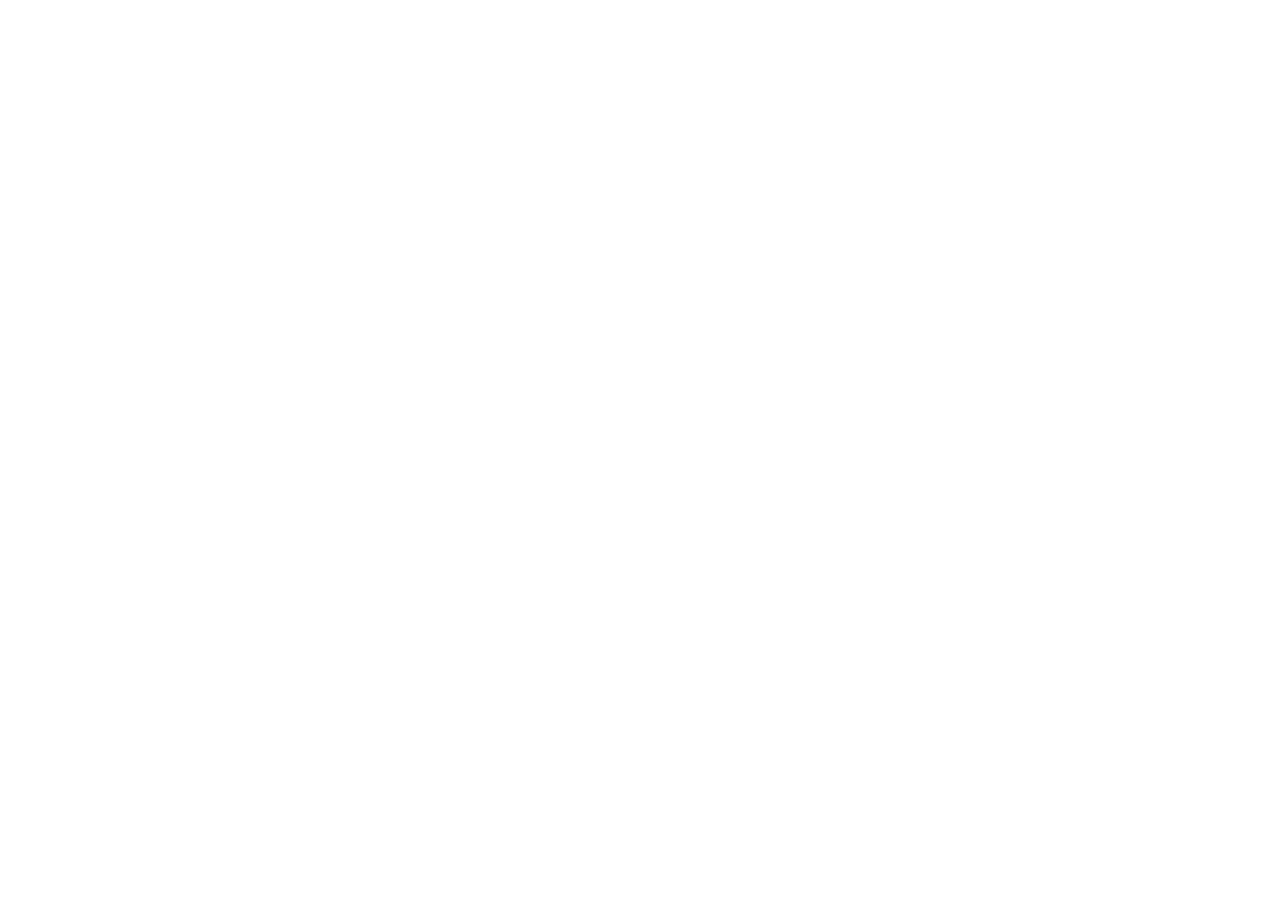
==== index.html @ 9be3f84e "frist bulidup" ====
<!DOCTYPE html>
<html lang="en">
  <head>
    <meta charset="UTF-8" />
    <meta name="viewport" content="width=device-width, initial-scale=1.0" />
    <title>Document</title>
    <link rel="stylesheet" href="./main.css" />
    <script src="./20201104.js"></script>
  </head>
  <body></body>
</html>
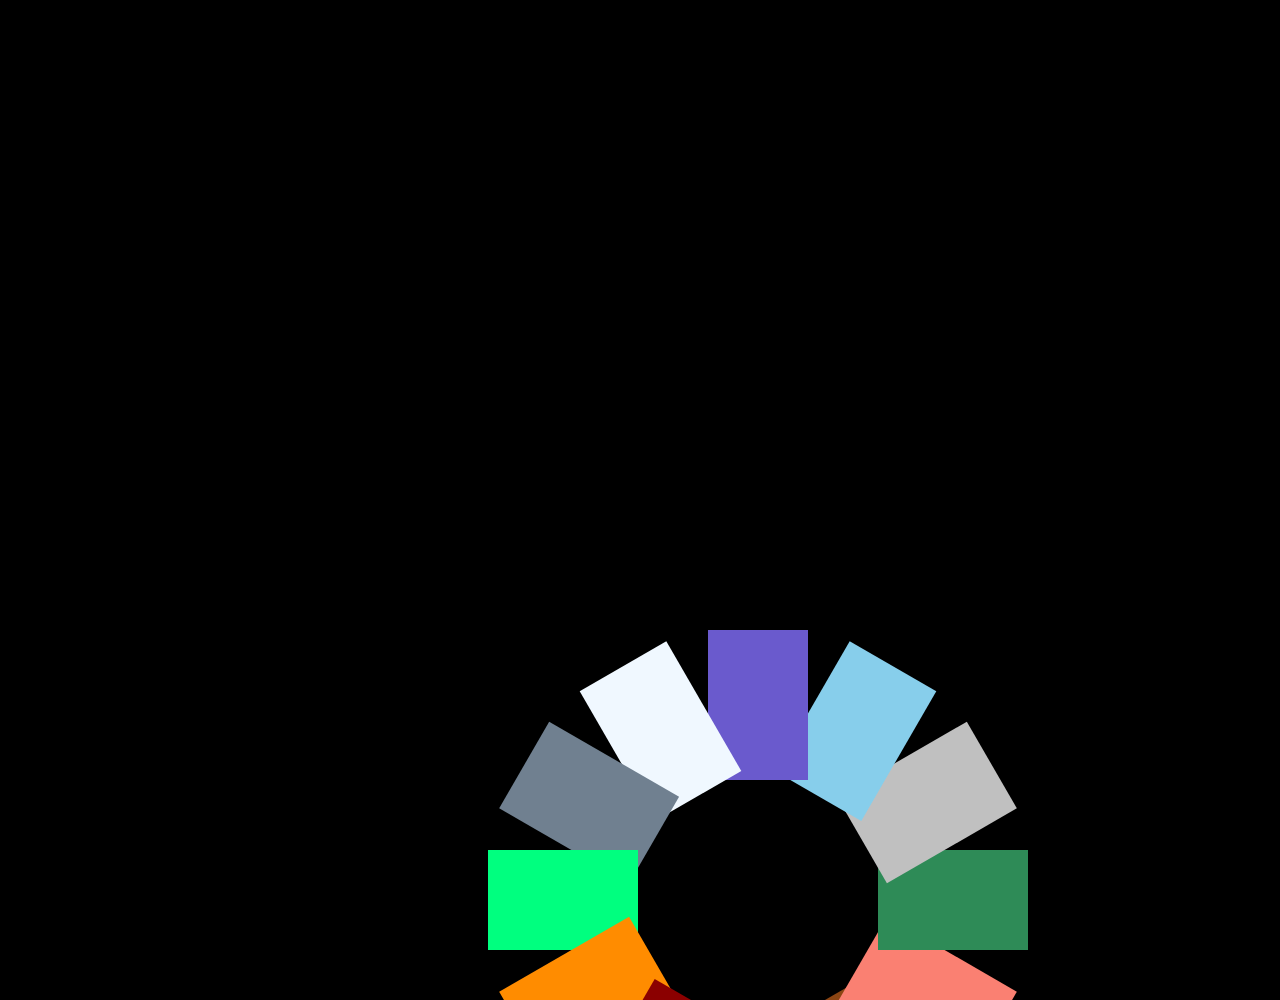
==== commit 77aea14e: "pop" ====
--- a/index.html
+++ b/index.html
@@ -6,6 +6,26 @@
     <title>Document</title>
     <link rel="stylesheet" href="./main.css" />
     <script src="./20201104.js"></script>
+    <script src="https://ajax.googleapis.com/ajax/libs/jquery/1.12.4/jquery.min.js"></script>
   </head>
-  <body></body>
+  <body>
+    <div class="container">
+      <nav class="box">
+        <div class="contents" style="background-color: saddlebrown"></div>
+        <div class="contents" style="background-color: salmon"></div>
+        <div class="contents" style="background-color: seagreen"></div>
+        <div class="contents" style="background-color: silver"></div>
+        <div class="contents" style="background-color: skyblue"></div>
+        <div class="contents" style="background-color: slateblue">
+          <a href="./content1.html" target="_blank"></a>
+        </div>
+        <div class="contents" style="background-color: aliceblue"></div>
+        <div class="contents" style="background-color: slategray"></div>
+        <div class="contents" style="background-color: springgreen"></div>
+        <div class="contents" style="background-color: darkorange"></div>
+        <div class="contents" style="background-color: darkred"></div>
+        <div class="contents" style="background-color: darkviolet"></div>
+      </nav>
+    </div>
+  </body>
 </html>
--- a/main.css
+++ b/main.css
@@ -0,0 +1,87 @@
+* {
+  margin: 0;
+}
+body {
+  background-color: #000000;
+}
+
+.container {
+  width: 1200px;
+  height: 1000px;
+  margin: 0 auto;
+  text-align: center;
+  position: relative;
+  z-index: 10;
+}
+
+.contents {
+  position: absolute;
+  right: 40%;
+  bottom: 0;
+  z-index: 100;
+  width: 100px;
+  height: 150px;
+  transform-origin: center -80%;
+}
+.box {
+  width: 600px;
+  height: 600px;
+  position: fixed;
+  bottom: -30%;
+  left: 35%;
+  overflow: hidden;
+}
+.box:hover {
+  transform: scale(1.2);
+  transition: all ease 10s;
+}
+a {
+  display: block;
+  height: 200px;
+}
+.contents:nth-child(1) {
+  transform: rotate(-30deg);
+}
+
+.contents:nth-child(2) {
+  transform: rotate(-60deg);
+}
+
+.contents:nth-child(3) {
+  transform: rotate(-90deg);
+}
+
+.contents:nth-child(4) {
+  transform: rotate(-120deg);
+}
+
+.contents:nth-child(5) {
+  transform: rotate(-150deg);
+}
+
+.contents:nth-child(6) {
+  transform: rotate(-180deg);
+}
+
+.contents:nth-child(7) {
+  transform: rotate(-210deg);
+}
+
+.contents:nth-child(8) {
+  transform: rotate(-240deg);
+}
+
+.contents:nth-child(9) {
+  transform: rotate(-270deg);
+}
+
+.contents:nth-child(10) {
+  transform: rotate(-300deg);
+}
+
+.contents:nth-child(11) {
+  transform: rotate(-330deg);
+}
+.contents:nth-child(12) {
+  transform: rotate(-360deg);
+}
